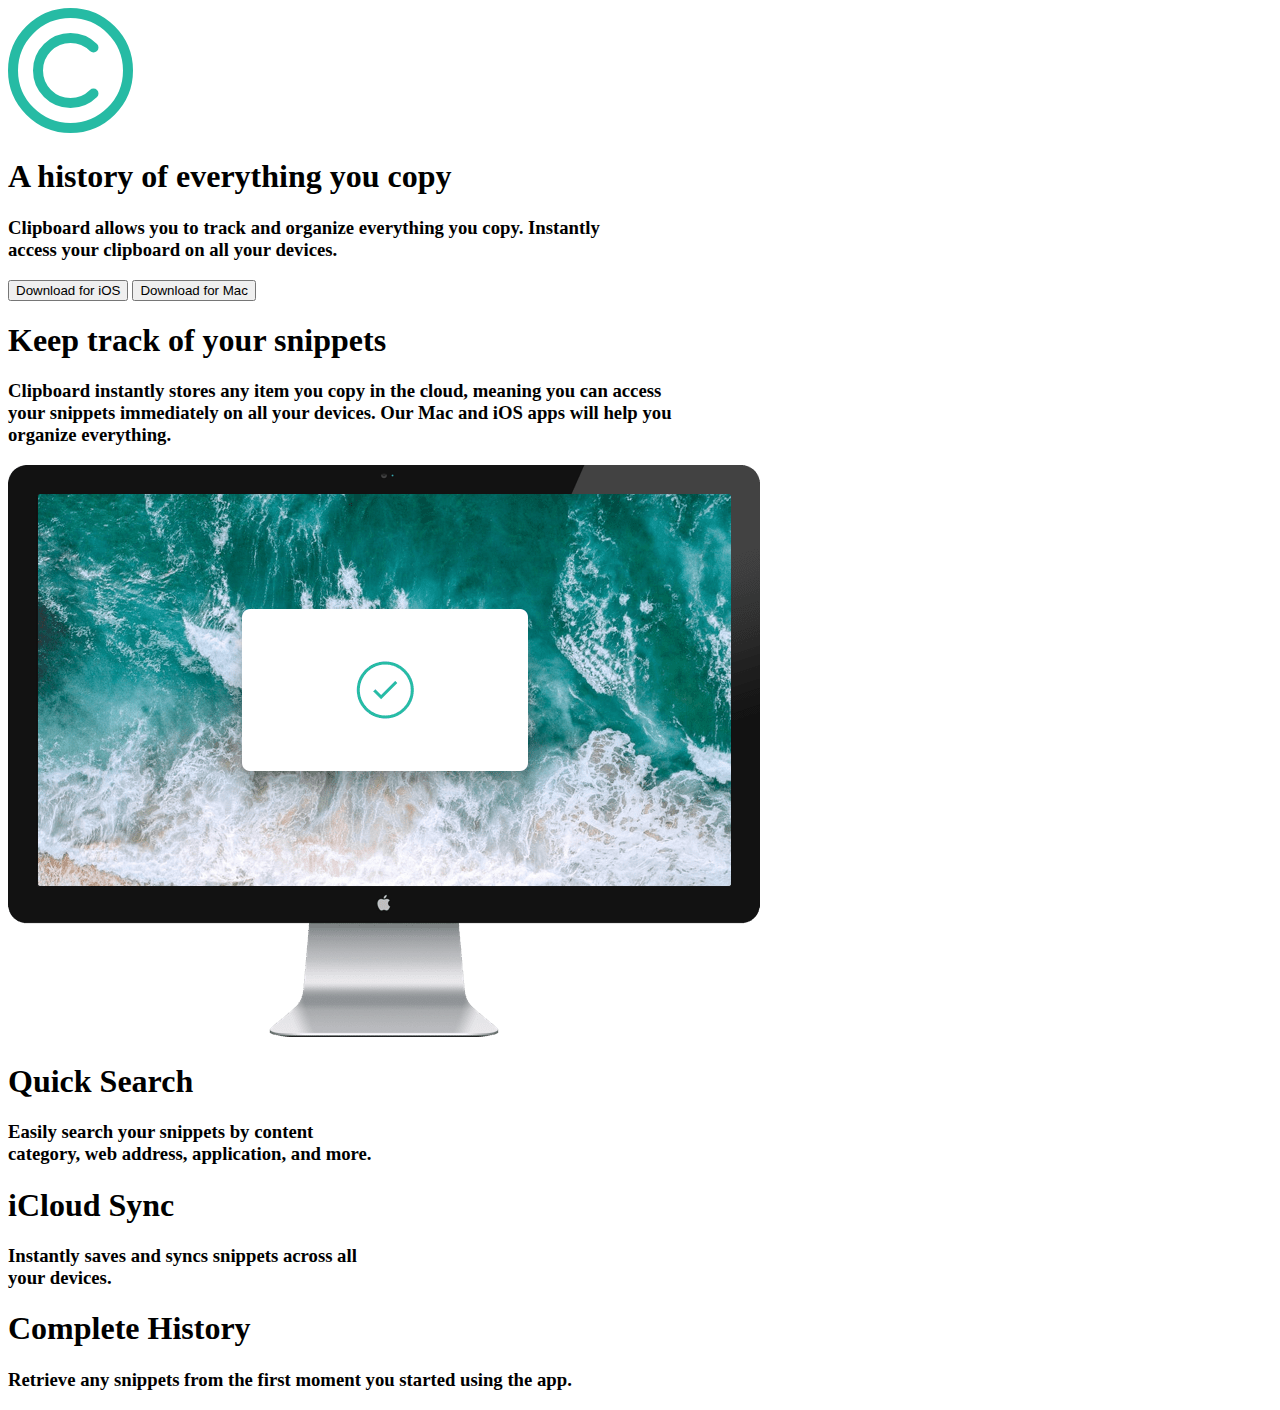
==== clipboard landing page git/index.html @ 2493e199 "[ADD] Initial" ====
<!DOCTYPE html>
<html lang="en">

<head>
    <meta charset="UTF-8">
    <meta http-equiv="X-UA-Compatible" content="IE=edge">
    <meta name="viewport" content="width=device-width, initial-scale=1.0">
    <title>Clipboard</title>
    <link rel="preconnect" href="https://fonts.googleapis.com">
    <link rel="preconnect" href="https://fonts.gstatic.com" crossorigin>
    <link href="https://fonts.googleapis.com/css2?family=Bai+Jamjuree:wght@400;600&display=swap" rel="stylesheet">
    <link rel="stylesheet" href="/style.css">
    <link rel="shortcut icon" href="/images/favicon-32x32.png" type="image/x-icon">
</head>



<body>
    <section>
        <div class="main">
            <div class="first-flex">
                <div class="logo">
                    <img src="./images/logo.svg" alt="logo">
                </div>
                <div class="hero-head">
                    <h1 class="head-text">A history of everything you copy</h1>
                    <h3 class="sub-text">Clipboard allows you to track and organize everything you
                        copy. Instantly <br> access your clipboard on all your devices.</h3>
                </div>
                <div class="buttons">
                    <button class="ios">Download for iOS</button>
                    <button class="mac">Download for Mac</button>
                </div>
            </div>

            <div class="snippets">
                <h1>Keep track of your snippets</h1>
                <h3 class="sub-text"> Clipboard instantly stores any item you copy in the cloud,
                    meaning you can access <br> your snippets immediately on all your
                    devices. Our Mac and iOS apps will help you <br> organize everything.</h3>
            </div>


            <div class="features">
                <div class="laptop-pic">
                    <img src="./images/image-computer.png" alt="" class="computer-image">
                </div>
                <div class="features-list">
                    <div class="first">
                        <h1>Quick Search</h1>
                        <h3 class="sub-text">Easily search your snippets by content<br> category, web address, application, and more.
                        </h3>
                    </div>
                    <div class="second">
                        <h1>iCloud Sync</h1>
                        <h3 class="sub-text">Instantly saves and syncs snippets across all<br>your devices.</h3>
                    </div>
                    <div class="third">
                        <h1>Complete History</h1>
                        <h3 class="sub-text">Retrieve any snippets from the first moment you started using the app.</h3>
                    </div>
                </div>
            </div>
        </div>
    </section>
</body>

</html>
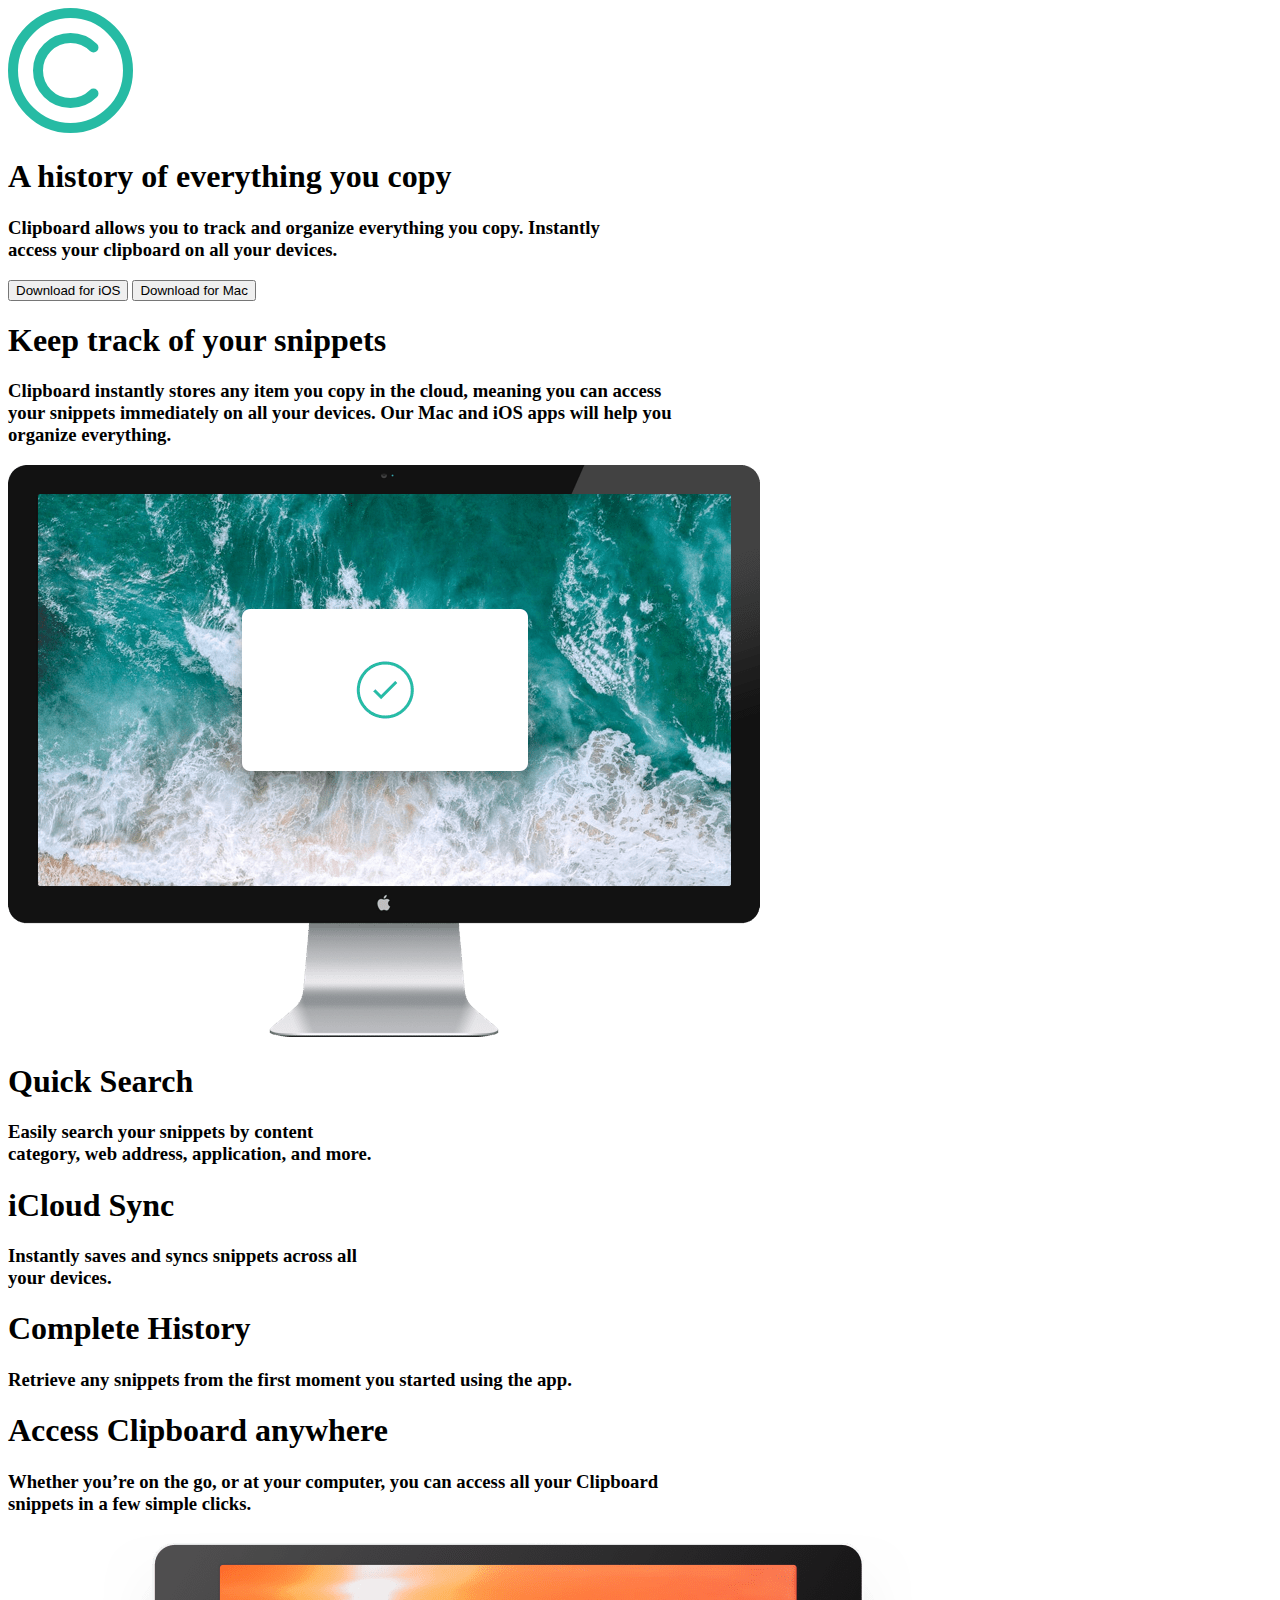
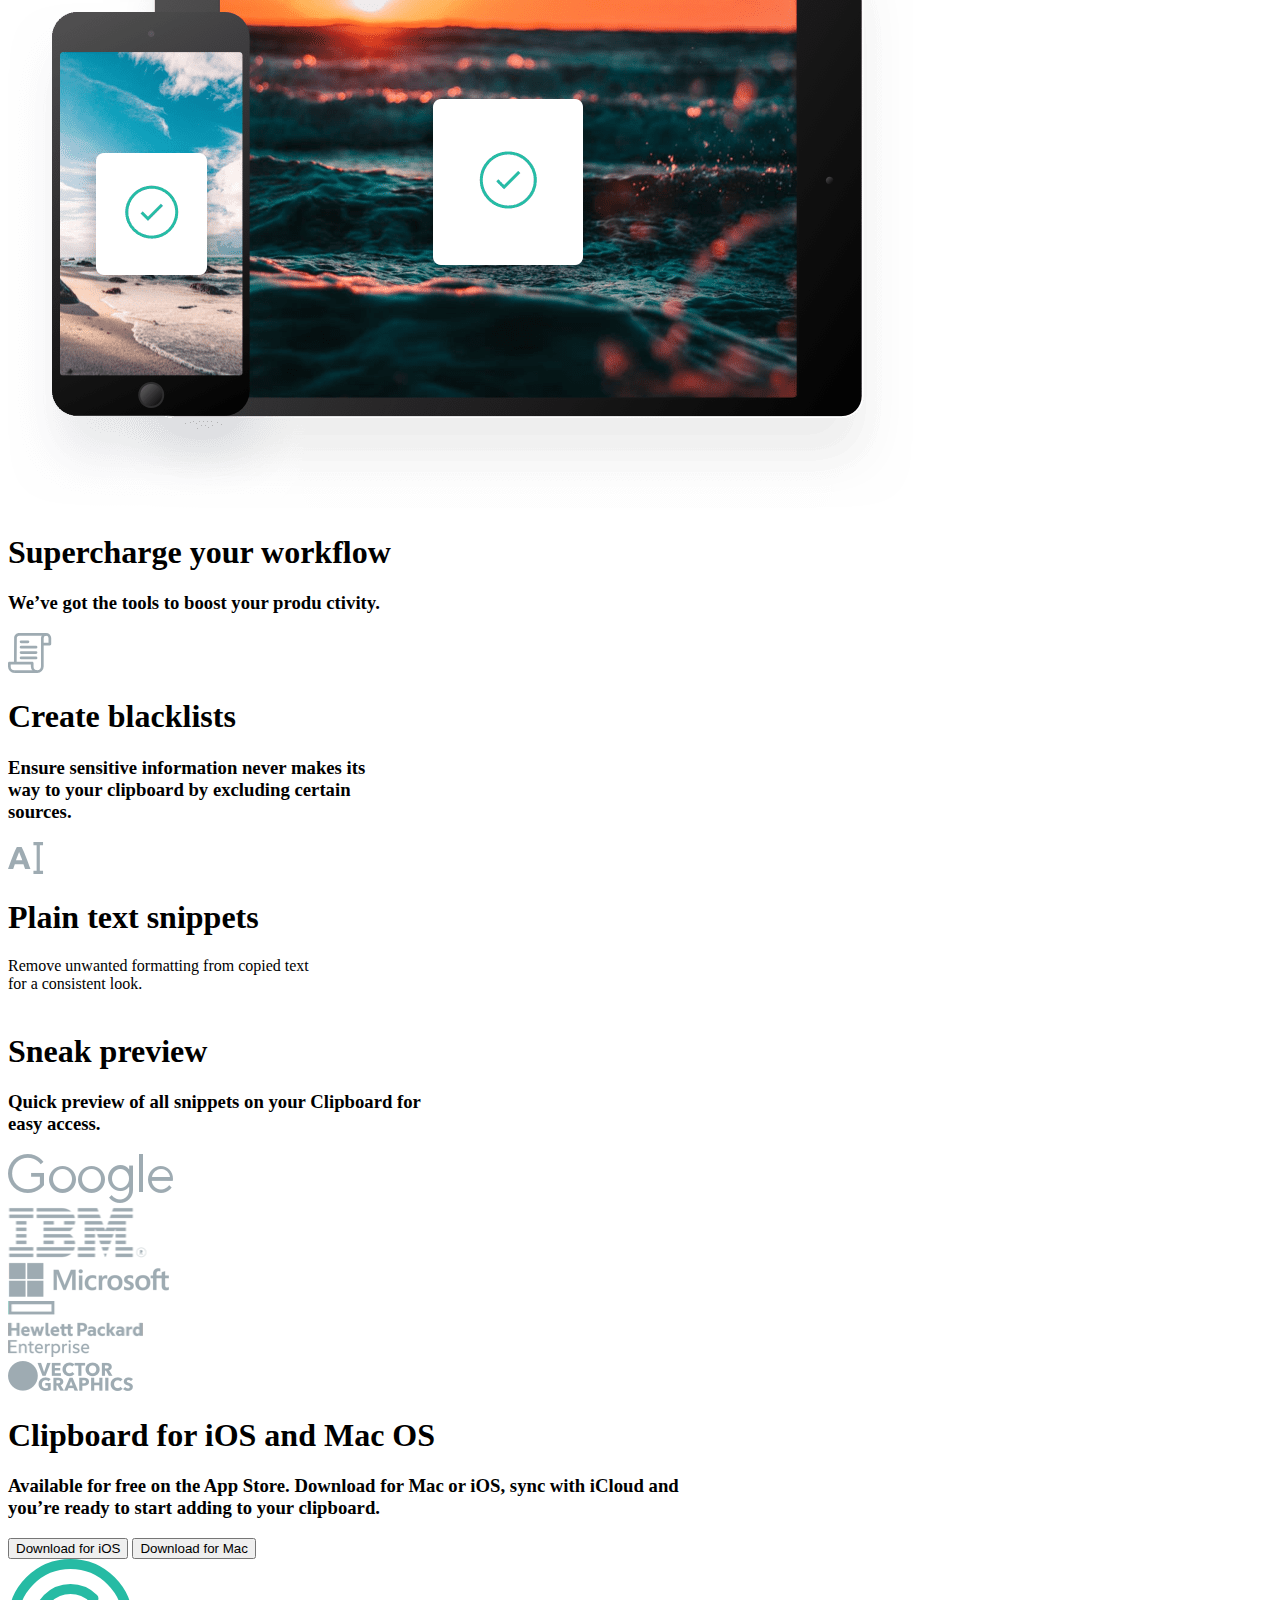
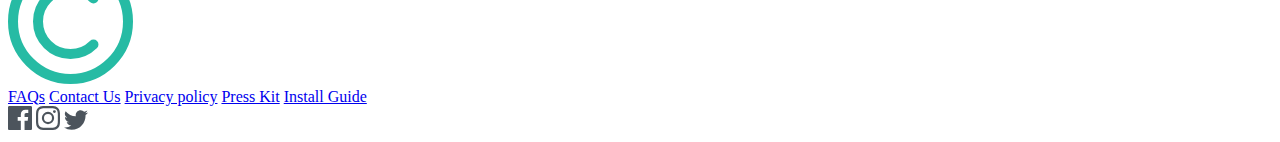
==== commit f0f996e7: "[ADD] ready for testing" ====
--- a/clipboard landing page git/index.html
+++ b/clipboard landing page git/index.html
@@ -1,68 +1,194 @@
 <!DOCTYPE html>
 <html lang="en">
+  <head>
+    <meta charset="UTF-8" />
+    <meta http-equiv="X-UA-Compatible" content="IE=edge" />
+    <meta name="viewport" content="width=device-width, initial-scale=1.0" />
+    <title>Clipboard</title>
+    <link rel="preconnect" href="https://fonts.googleapis.com" />
+    <link rel="preconnect" href="https://fonts.gstatic.com" crossorigin />
+    <link
+      href="https://fonts.googleapis.com/css2?family=Bai+Jamjuree:wght@400;600&display=swap"
+      rel="stylesheet"
+    />
+    <link rel="stylesheet" href="/style.css" />
+    <link
+      rel="shortcut icon"
+      href="/images/favicon-32x32.png"
+      type="image/x-icon"
+    />
+  </head>
 
-<head>
-    <meta charset="UTF-8">
-    <meta http-equiv="X-UA-Compatible" content="IE=edge">
-    <meta name="viewport" content="width=device-width, initial-scale=1.0">
-    <title>Clipboard</title>
-    <link rel="preconnect" href="https://fonts.googleapis.com">
-    <link rel="preconnect" href="https://fonts.gstatic.com" crossorigin>
-    <link href="https://fonts.googleapis.com/css2?family=Bai+Jamjuree:wght@400;600&display=swap" rel="stylesheet">
-    <link rel="stylesheet" href="/style.css">
-    <link rel="shortcut icon" href="/images/favicon-32x32.png" type="image/x-icon">
-</head>
+  <body>
+    <section>
+      <div class="main">
+        <div class="first-flex">
+          <div class="logo">
+            <img src="./images/logo.svg" alt="logo" />
+          </div>
+          <div class="hero-head">
+            <h1 class="head-text">A history of everything you copy</h1>
+            <h3 class="sub-text">
+              Clipboard allows you to track and organize everything you copy.
+              Instantly <br />
+              access your clipboard on all your devices.
+            </h3>
+          </div>
+          <div class="buttons">
+            <button class="ios">Download for iOS</button>
+            <button class="mac">Download for Mac</button>
+          </div>
+        </div>
+
+        <div class="snippets">
+          <h1>Keep track of your snippets</h1>
+          <h3 class="sub-text">
+            Clipboard instantly stores any item you copy in the cloud, meaning
+            you can access <br />
+            your snippets immediately on all your devices. Our Mac and iOS apps
+            will help you <br />
+            organize everything.
+          </h3>
+        </div>
+
+        <div class="features-sidebar">
+          <div class="laptop-pic">
+            <img
+              src="./images/image-computer.png"
+              alt=""
+              class="computer-image"
+            />
+          </div>
+          <div class="features-list">
+            <div class="first">
+              <h1>Quick Search</h1>
+              <h3 class="sub-text">
+                Easily search your snippets by content<br />
+                category, web address, application, and more.
+              </h3>
+            </div>
+            <div class="second">
+              <h1>iCloud Sync</h1>
+              <h3 class="sub-text">
+                Instantly saves and syncs snippets across all<br />your devices.
+              </h3>
+            </div>
+            <div class="third">
+              <h1>Complete History</h1>
+              <h3 class="sub-text">
+                Retrieve any snippets from the first moment you started using
+                the app.
+              </h3>
+            </div>
+          </div>
+        </div>
+
+        <div class="clipboard">
+            <h1>Access Clipboard anywhere</h1>
+            <h3 class="sub-text">Whether you’re on the go, or at your computer, you can access all your Clipboard <br>
+                snippets in a few simple clicks.</h3>
+
+        </div>
+
+        <div class="deviceimg">
+            <div class="pic">
+                <img src="./images/image-devices.png" alt="device image">
+            </div>
+            
+        </div>
+
+        <div class="workflow">
+            <h1> Supercharge your workflow</h1>
+            <h3 class="sub-text">We’ve got the tools to boost your produ    ctivity.</h3>
+        </div>
 
 
+        <div class="three-features">
+            <div class="first-feature">
+            <div class="icon">
+                <img src="./images/icon-blacklist.svg" alt="">
+            </div>
+            <div class="first-feature-text">
+                <h1>Create blacklists</h1>
+                <h3 class="sub-text"> Ensure sensitive information never makes its </br> way to your clipboard by excluding certain</br> sources.</h3>
+            </div>
+        </div>
 
-<body>
-    <section>
-        <div class="main">
-            <div class="first-flex">
-                <div class="logo">
-                    <img src="./images/logo.svg" alt="logo">
+        <div class="second-feature">
+            <div class="icon">
+                <img src="./images/icon-text.svg" alt="">
+            </div>
+            <div class="second-feature-text">
+                <h1>Plain text snippets</h1>
+                <he class="sub-text">Remove unwanted formatting from copied text </br> for a consistent look.</he>
+            </div>
+        </div>
+
+        <div class="third-feature">
+            <div class="icon">
+                <img src="/images/icon-preview.svg" alt="">
+            </div>
+            <div class="third-text">
+                <h1>Sneak preview</h1>
+                <h3 class="sub-text">Quick preview of all snippets on your Clipboard for </br>  easy access.</h3>
+            </div>
+        </div>
+    </div>
+
+        <div class="company-logo">
+            <div class="logos">
+                <img src="./images/logo-google.png" alt="">
+            </div>
+            <div class="logos">
+                <img src="./images/logo-ibm.png" alt="">
+            </div>
+            <div class="logos">
+                <img src="./images/logo-microsoft.png" alt="">
+            </div>
+            <div class="logos">
+                <img src="./images/logo-hp.png" alt="">
+            </div>
+            <div class="logos">
+                <img src="./images/logo-vector-graphics.png" alt="">
+            </div>
+        </div>
+
+        
+            <div class="hero-head-bottom">
+              <h1>Clipboard for iOS and Mac OS</h1>
+              <h3 class="sub-text">
+                Available for free on the App Store. Download for Mac or iOS, sync with iCloud 
+  and<br> you’re ready to start adding to your clipboard.
+              </h3>
+            </div>
+            <div class="buttons-bottom">
+              <button class="ios">Download for iOS</button>
+              <button class="mac">Download for Mac</button>
+            </div>
+          
+            
+            <footer>
+                <div class="footer-wrap">
+                <div class="logo-bottom">
+                    <img src="./images/logo.svg" alt="" class="logo-bottom">
                 </div>
-                <div class="hero-head">
-                    <h1 class="head-text">A history of everything you copy</h1>
-                    <h3 class="sub-text">Clipboard allows you to track and organize everything you
-                        copy. Instantly <br> access your clipboard on all your devices.</h3>
+                <div class="otherlinks">
+                    <a href="#">FAQs</a>
+                    <a href="#">Contact Us</a>
+                    <a href="#">Privacy policy</a>
+                    <a href="#">Press Kit</a>
+                    <a href="#">Install Guide</a>
                 </div>
-                <div class="buttons">
-                    <button class="ios">Download for iOS</button>
-                    <button class="mac">Download for Mac</button>
+                <div class="social">
+                    <a class="social-logo" href="#"><img src="./images/icon-facebook.svg" alt=""></a>
+                    <a class="social-logo" href="#"><img src="./images/icon-instagram.svg" alt=""></a>
+                    <a class="social-logo" href="#"><img src="./images/icon-twitter.svg" alt=""></a>
                 </div>
             </div>
-
-            <div class="snippets">
-                <h1>Keep track of your snippets</h1>
-                <h3 class="sub-text"> Clipboard instantly stores any item you copy in the cloud,
-                    meaning you can access <br> your snippets immediately on all your
-                    devices. Our Mac and iOS apps will help you <br> organize everything.</h3>
-            </div>
+            </footer>
 
 
-            <div class="features">
-                <div class="laptop-pic">
-                    <img src="./images/image-computer.png" alt="" class="computer-image">
-                </div>
-                <div class="features-list">
-                    <div class="first">
-                        <h1>Quick Search</h1>
-                        <h3 class="sub-text">Easily search your snippets by content<br> category, web address, application, and more.
-                        </h3>
-                    </div>
-                    <div class="second">
-                        <h1>iCloud Sync</h1>
-                        <h3 class="sub-text">Instantly saves and syncs snippets across all<br>your devices.</h3>
-                    </div>
-                    <div class="third">
-                        <h1>Complete History</h1>
-                        <h3 class="sub-text">Retrieve any snippets from the first moment you started using the app.</h3>
-                    </div>
-                </div>
-            </div>
-        </div>
+      </div>
     </section>
-</body>
-
-</html>+  </body>
+</html>
